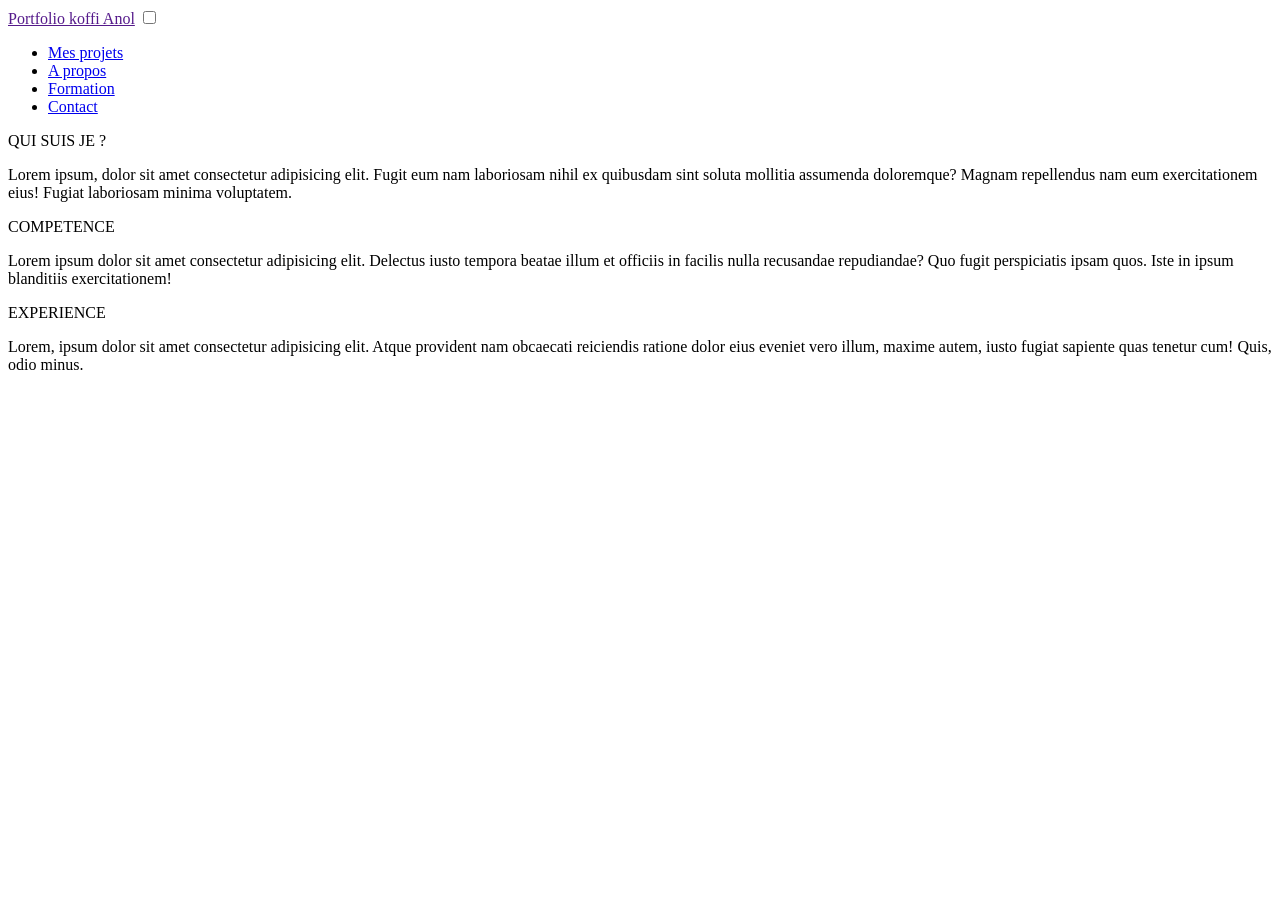
==== index.html @ 367b2be0 "Deplacement de mon fichier html" ====
<!DOCTYPE html>
<html lang="en">
<head>
    <meta charset="UTF-8">
    <meta http-equiv="X-UA-Compatible" content="IE=edge">
    <link rel="stylesheet" href="./css/stylesheet.css">
    <meta name="viewport" content="width=device-width, initial-scale=1.0">
    <title>Konan Anol - Dev Web Portfolio</title>
</head>
<body>
    
  <header class="igs-header">
    <a href="" class="logo">Portfolio koffi Anol</a> 
    <input class="igs-menu-btn" type="checkbox" />
    <label class="igs-menu-icon" for="menu-btn"><span class="igs-navicon"></span></label>
    <ul class="igs-menu">
      <li><a href="#
        ">Mes projets</a></li>
      <li><a href="#">A propos</a></li>
      <li><a href="#">Formation</a></li>
      <li><a href="#">Contact</a></li>
    </ul>
  </header>


  <main>
    <section class="igs-container">
      <div class="container_fluide">
        <div class="paragraphe_1">
          <header class="igs-info">QUI SUIS JE ?</header>
          <p>Lorem ipsum, dolor sit amet consectetur adipisicing elit. Fugit eum nam laboriosam nihil ex quibusdam sint soluta mollitia assumenda doloremque? Magnam repellendus nam eum exercitationem eius! Fugiat laboriosam minima voluptatem.</p>
        </div>

        <div class="-igs-paragraphe_2">
          <header class="Competence">COMPETENCE</header>
          <p>Lorem ipsum dolor sit amet consectetur adipisicing elit. Delectus iusto tempora beatae illum et officiis in facilis nulla recusandae repudiandae? Quo fugit perspiciatis ipsam quos. Iste in ipsum blanditiis exercitationem!</p>
        </div>

        <div class="igs-experience">
          <header class="igs-experience">EXPERIENCE</header>
          <p>Lorem, ipsum dolor sit amet consectetur adipisicing elit. Atque provident nam obcaecati reiciendis ratione dolor eius eveniet vero illum, maxime autem, iusto fugiat sapiente quas tenetur cum! Quis, odio minus.</p>
        </div>
      </div>
    </section>
  </main>

</body>
</html>
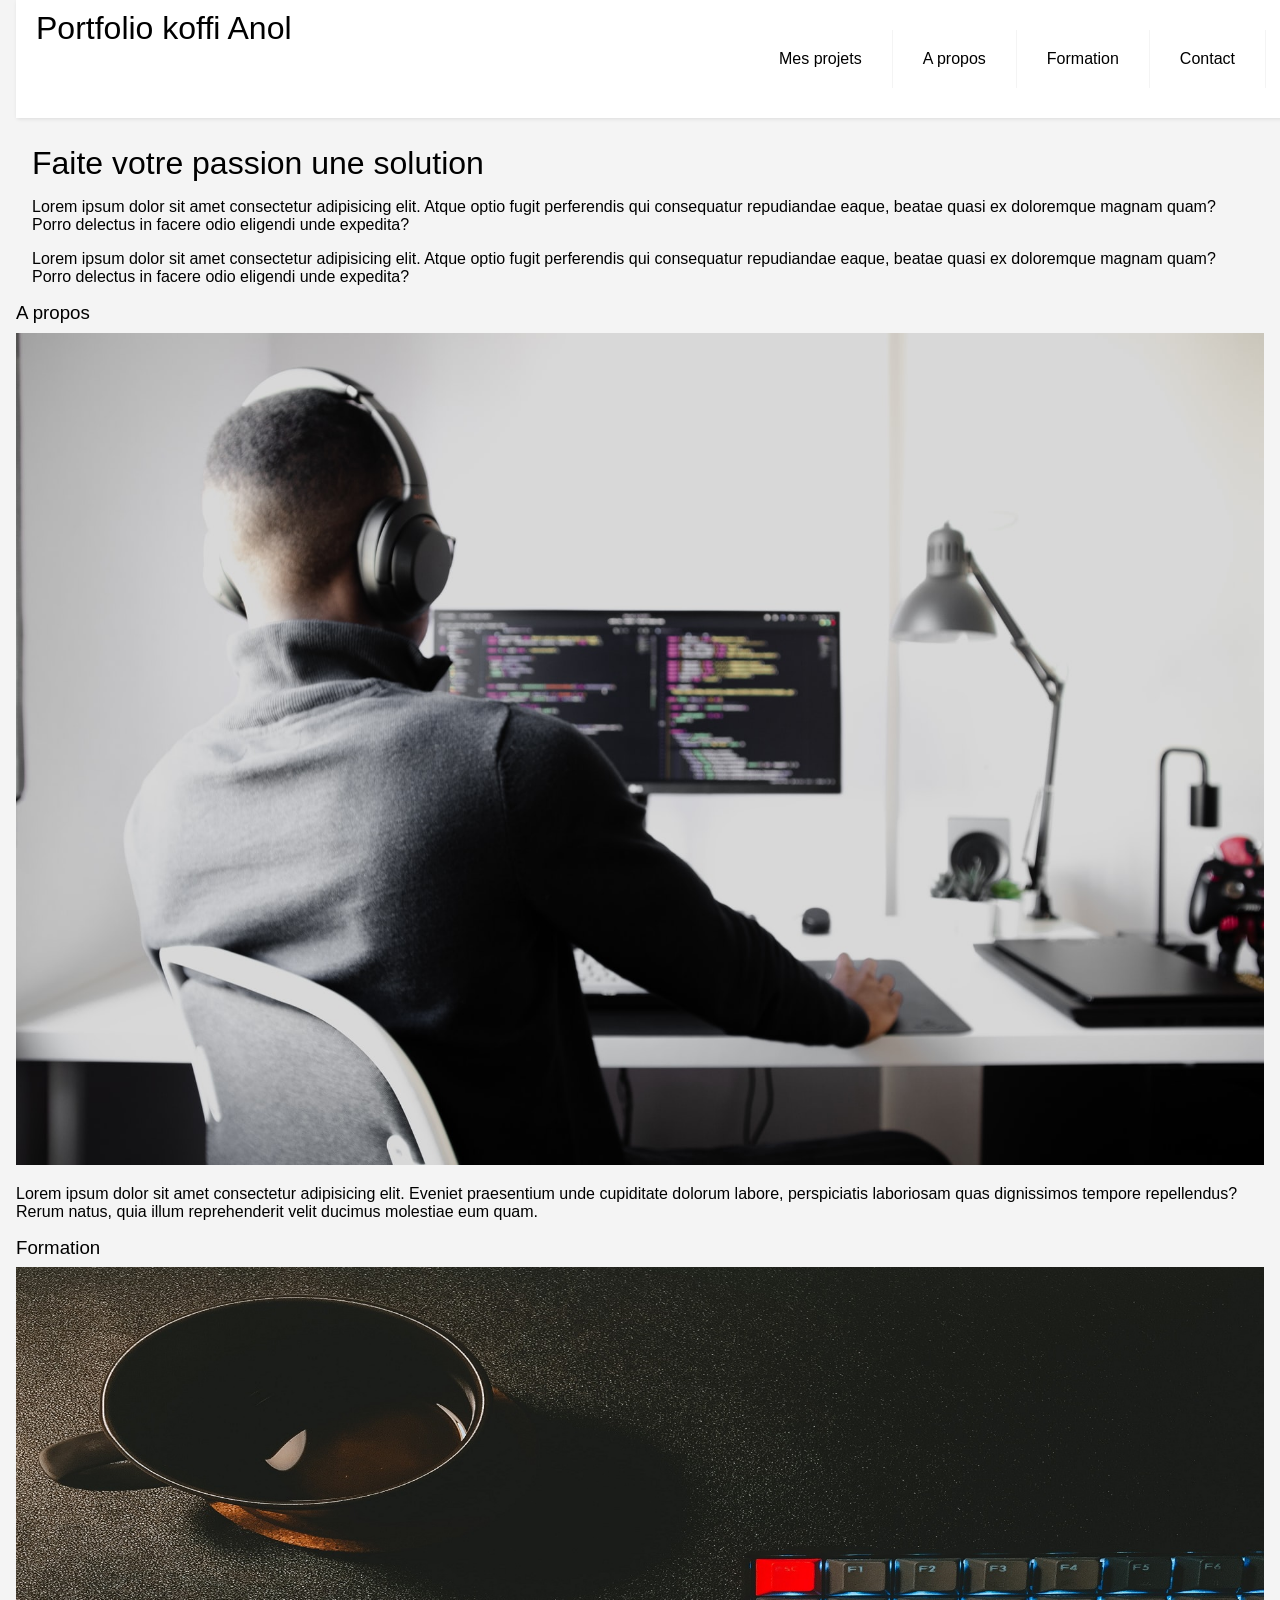
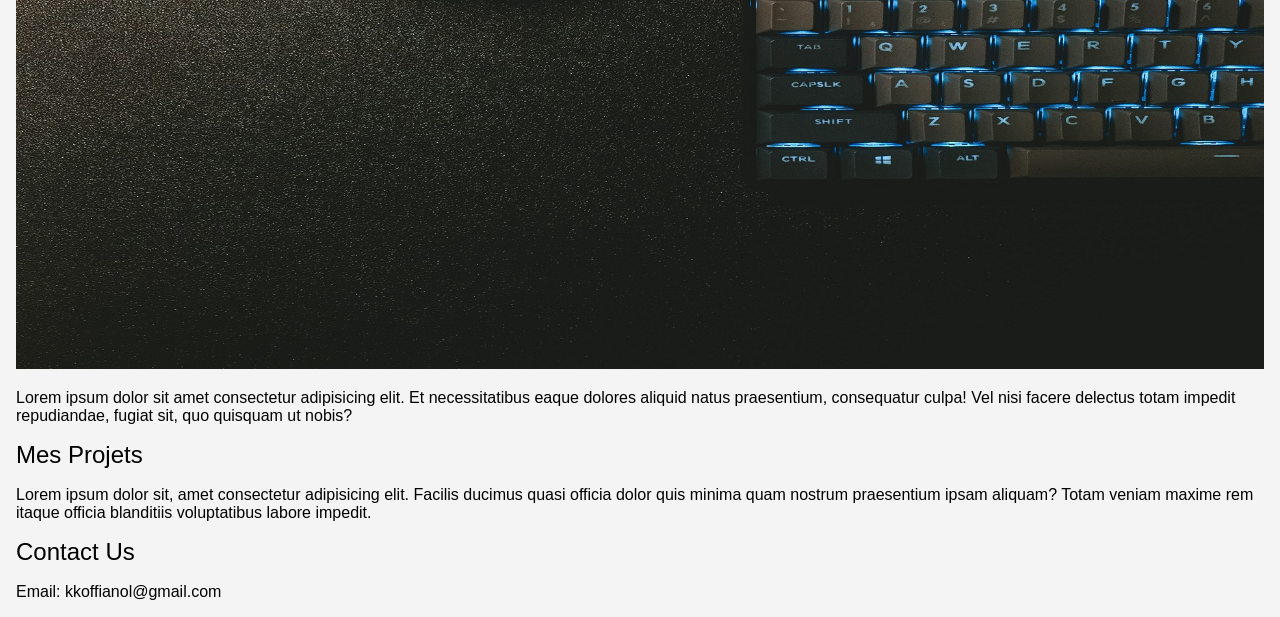
==== commit 6605ed82: "Seconde modification du projet" ====
--- a/index.html
+++ b/index.html
@@ -3,7 +3,7 @@
 <head>
     <meta charset="UTF-8">
     <meta http-equiv="X-UA-Compatible" content="IE=edge">
-    <link rel="stylesheet" href="./css/stylesheet.css">
+    <link rel="stylesheet" href="assets/css/stylesheet.css">
     <meta name="viewport" content="width=device-width, initial-scale=1.0">
     <title>Konan Anol - Dev Web Portfolio</title>
 </head>
@@ -21,28 +21,49 @@
       <li><a href="#">Contact</a></li>
     </ul>
   </header>
+<br><br><br><br><br><br><br><br>
+  <main class="igs-px_3">
+    <h1> <font style="vertical-align:inherits;">Faite votre passion une solution</font> </h1>
+    <p class="igs-lead"><font style="vertical-align: inherit;">Lorem ipsum dolor sit amet consectetur adipisicing elit. Atque optio fugit perferendis qui consequatur repudiandae eaque, beatae quasi ex doloremque magnam quam? Porro delectus in facere odio eligendi unde expedita?</font></p>
+    <p class="igs-lead"><font style="vertical-align: inherit;">Lorem ipsum dolor sit amet consectetur adipisicing elit. Atque optio fugit perferendis qui consequatur repudiandae eaque, beatae quasi ex doloremque magnam quam? Porro delectus in facere odio eligendi unde expedita?</font></p>
+  </main>
 
+<section class="igs-container">
+  <div class="contet-wrap">
 
-  <main>
-    <section class="igs-container">
-      <div class="container_fluide">
-        <div class="paragraphe_1">
-          <header class="igs-info">QUI SUIS JE ?</header>
-          <p>Lorem ipsum, dolor sit amet consectetur adipisicing elit. Fugit eum nam laboriosam nihil ex quibusdam sint soluta mollitia assumenda doloremque? Magnam repellendus nam eum exercitationem eius! Fugiat laboriosam minima voluptatem.</p>
-        </div>
+      <div class="igs-propos">
+          <h3>A propos</h3>
+          <img src="assets/images/Fond 1.jpg" >
+          <div class="igs-text">
+              <p>Lorem ipsum dolor sit amet consectetur adipisicing elit. Eveniet praesentium unde cupiditate dolorum labore, perspiciatis laboriosam quas dignissimos tempore repellendus? Rerum natus, quia illum reprehenderit velit ducimus molestiae eum quam.</p>
 
-        <div class="-igs-paragraphe_2">
-          <header class="Competence">COMPETENCE</header>
-          <p>Lorem ipsum dolor sit amet consectetur adipisicing elit. Delectus iusto tempora beatae illum et officiis in facilis nulla recusandae repudiandae? Quo fugit perspiciatis ipsam quos. Iste in ipsum blanditiis exercitationem!</p>
-        </div>
+          </div>
+      </div>
 
-        <div class="igs-experience">
-          <header class="igs-experience">EXPERIENCE</header>
-          <p>Lorem, ipsum dolor sit amet consectetur adipisicing elit. Atque provident nam obcaecati reiciendis ratione dolor eius eveniet vero illum, maxime autem, iusto fugiat sapiente quas tenetur cum! Quis, odio minus.</p>
-        </div>
+      <div class="igs-formation">
+          <h3>Formation </h3>
+          <img src="assets/images/Fond 2.jpg" >
+          <div class="igs-text">
+              <p>Lorem ipsum dolor sit amet consectetur adipisicing elit. Et necessitatibus eaque dolores aliquid natus praesentium, consequatur culpa! Vel nisi facere delectus totam impedit repudiandae, fugiat sit, quo quisquam ut nobis?</p>
+          </div>
       </div>
-    </section>
-  </main>
+  </div>
+
+</section>
+
+<section class="igs-projets">
+  <div class="igs-content-wrap">
+      <h2> Mes Projets</h2>
+      <p>Lorem ipsum dolor sit, amet consectetur adipisicing elit. Facilis ducimus quasi officia dolor quis minima quam nostrum praesentium ipsam aliquam? Totam veniam maxime rem itaque officia blanditiis voluptatibus labore impedit.</p>
+
+  </div>
+</section>
+<section class="igs-contact">
+  <div class="igs-content-wrap">
+      <h2>Contact Us</h2>
+      <p>Email: kkoffianol@gmail.com</p>
+  </div>
+</section>
 
 </body>
 </html>
--- a/assets/css/stylesheet.css
+++ b/assets/css/stylesheet.css
@@ -0,0 +1,168 @@
+*::after, ::before {
+  box-sizing: border-box;
+}
+
+body {
+  margin: 0;
+  font-family: Helvetica, sans-serif;
+  background-color: #f4f4f4;
+  padding-right: 1rem!important;
+  padding-left: 1rem!important;
+}
+
+.h1, .h2, .h3, .h4, .h5, .h6, h1, h2, h3, h4, h5, h6 {
+  margin-top: 0;
+  margin-bottom: .5rem;
+  font-weight: 500;
+  line-height: 1.2;
+}
+
+a {
+  color: #000;
+}
+
+img {
+  width: 100%;
+  height: auto;
+}
+
+.igs-px_3 {
+  padding-right: 1rem!important;
+  padding-left: 1rem!important;
+}
+
+main {
+  display: block;
+}
+
+/* header */
+
+.igs-header {
+  background-color: #fff;
+  box-shadow: 1px 1px 4px 0 rgba(0,0,0,.1);
+  position: fixed;
+  width: 100%;
+  z-index: 3;
+}
+
+.igs-header ul {
+  margin: 0;
+  padding: 30px;
+  list-style: none;
+  overflow: hidden;
+  background-color: #fff;
+}
+
+.igs-header li a {
+  display: block;
+  padding: 20px 20px;
+  border-right: 1px solid #f4f4f4;
+  text-decoration: none;
+}
+
+.igs-header li a:hover,
+.igs-header .menu-btn:hover {
+  background-color: #f4f4f4;
+}
+
+.igs-header .logo {
+  display: block;
+  float: left;
+  font-size: 2em;
+  padding: 10px 20px;
+  text-decoration: none;
+}
+
+/* menu */
+
+.igs-header .igs-menu {
+  clear: both;
+  max-height: 0;
+  transition: max-height .2s ease-out;
+}
+
+/* menu icon */
+
+.igs-header .igs-menu-icon {
+  cursor: pointer;
+  display: inline-block;
+  float: right;
+  padding: 28px 20px;
+  position: relative;
+  user-select: none;
+}
+
+.igs-header .igs-menu-icon .igs-navicon {
+  background: #333;
+  display: block;
+  height: 2px;
+  position: relative;
+  transition: background .2s ease-out;
+  width: 18px;
+}
+
+.igs-header .igs-menu-icon .igs-navicon:before,
+.igs-header .igs-menu-icon .igs-navicon:after {
+  background: #333;
+  content: '';
+  display: block;
+  height: 100%;
+  position: absolute;
+  transition: all .2s ease-out;
+  width: 100%;
+}
+
+.igs-header .igs-menu-icon .igs-navicon:before {
+  top: 5px;
+}
+
+.igs-header .igs-menu-icon .igs-navicon:after {
+  top: -5px;
+}
+
+/* menu btn */
+
+.igs-header .igs-menu-btn {
+  display: none;
+}
+
+.igs-header .igs-menu-btn:checked ~ .igs-menu {
+  max-height: 240px;
+}
+
+.igs-header .igs-menu-btn:checked ~ .igs-menu-icon .igs-navicon {
+  background: transparent;
+}
+
+.igs-header .igs-menu-btn:checked ~ .igs-menu-icon .igs-navicon:before {
+  transform: rotate(-45deg);
+}
+
+.igs-header .igs-menu-btn:checked ~ .igs-menu-icon .igs-navicon:after {
+  transform: rotate(45deg);
+}
+
+.igs-header .igs-menu-btn:checked ~ .igs-menu-icon:not(.steps) .igs-navicon:before,
+.igs-header .igs-menu-btn:checked ~ .igs-menu-icon:not(.steps) .igs-navicon:after {
+  top: 0;
+}
+
+/* 48em = 768px */
+
+@media (min-width: 48em) {
+  .igs-header li {
+    float: left;
+  }
+  .igs-header li a {
+    padding: 20px 30px;
+  }
+  .igs-header .igs-menu {
+    clear: none;
+    float: right;
+    max-height: none;
+  }
+  .igs-header .igs-menu-icon {
+    display: none;
+  }
+}
+
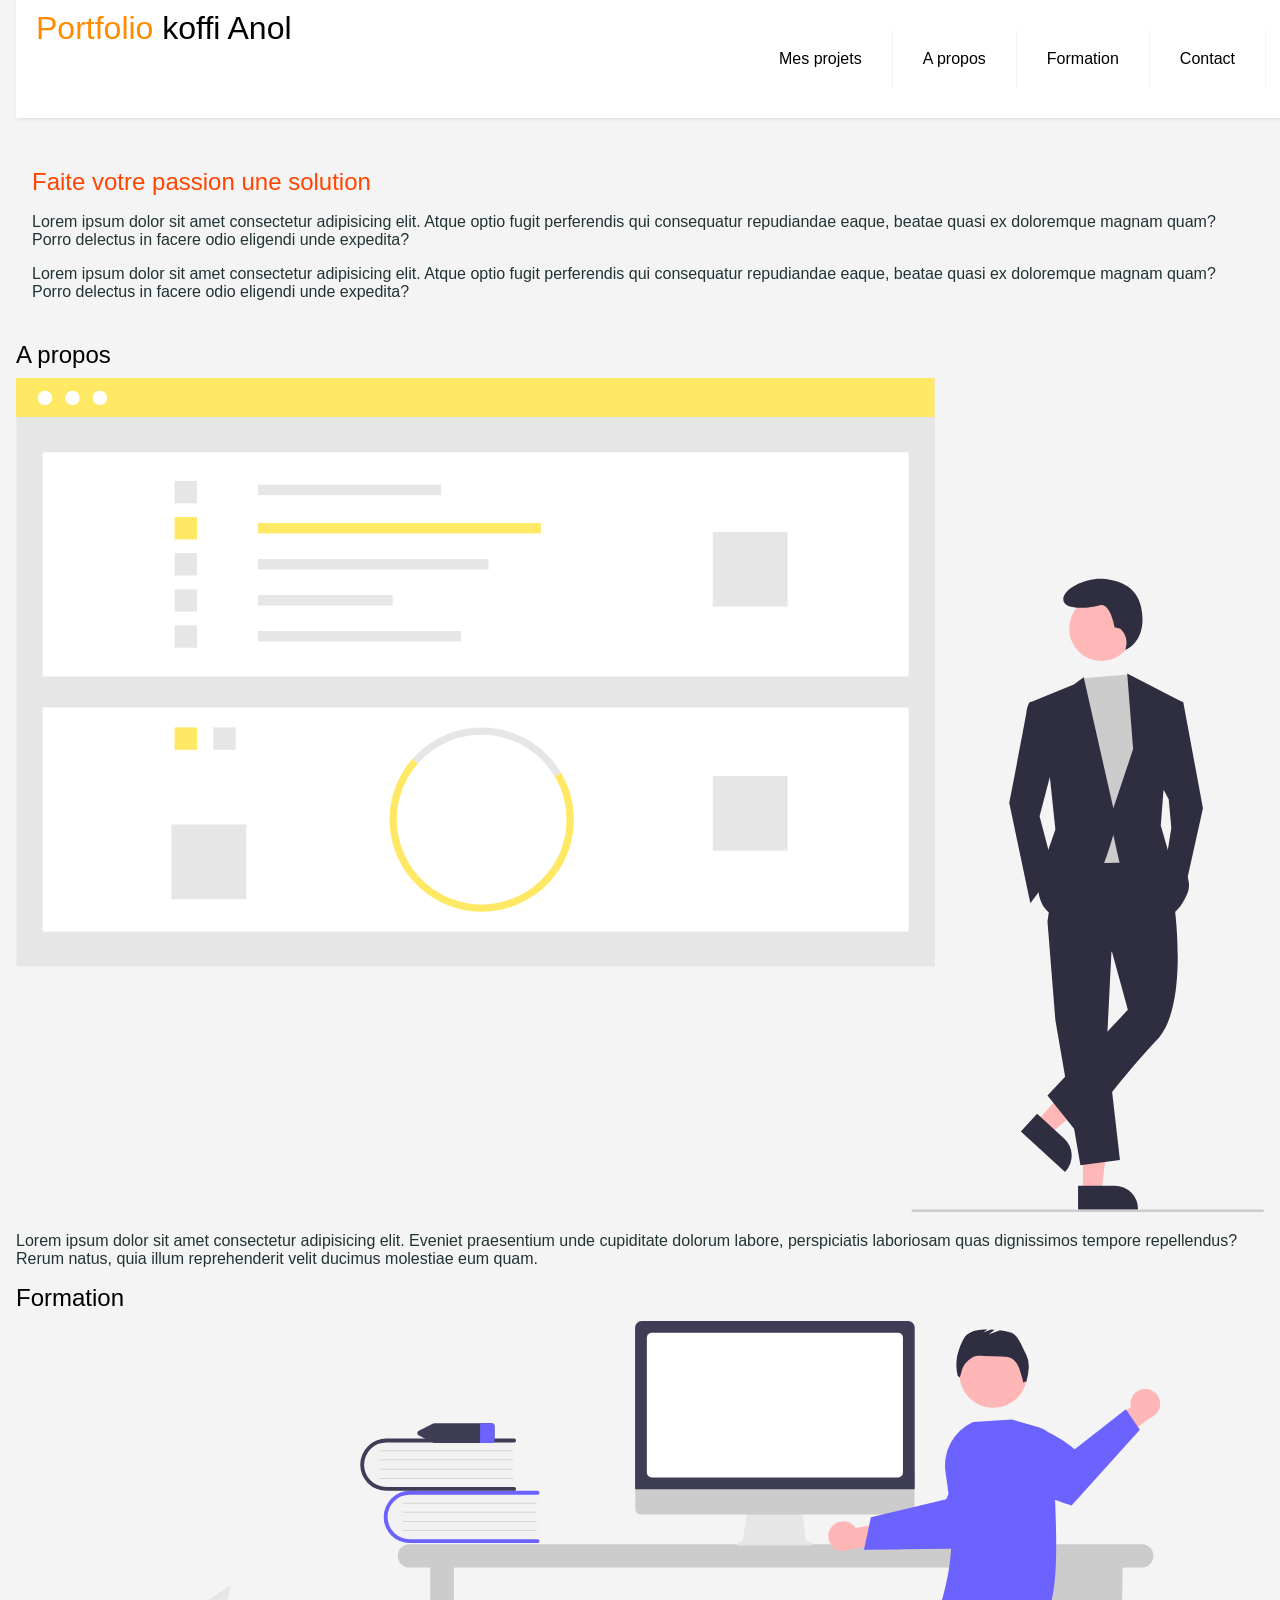
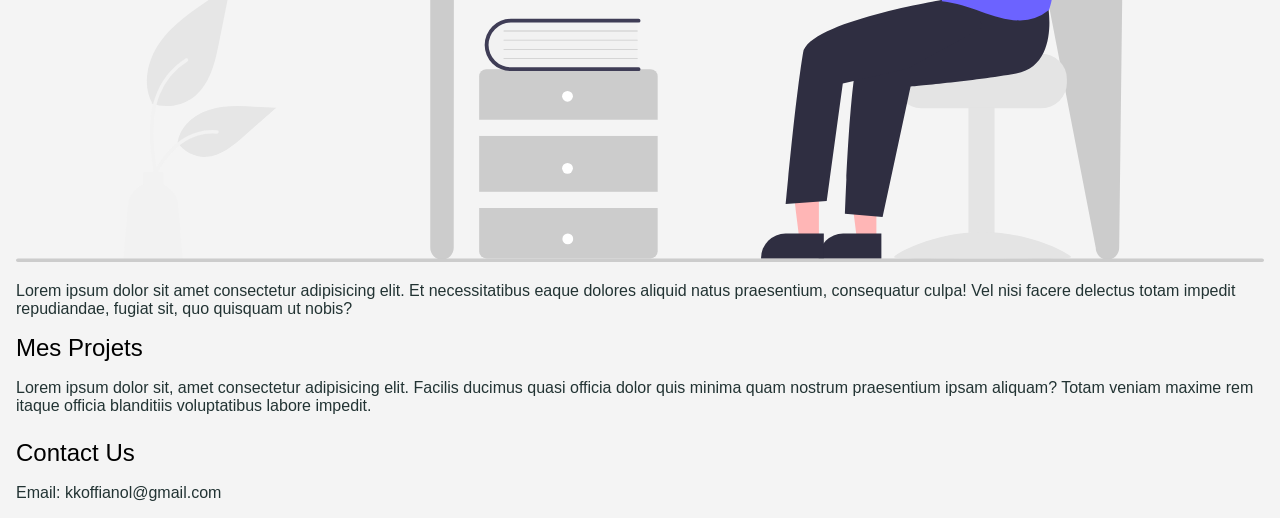
==== commit d0186b2c: "Modification 17h 12/08/2021" ====
--- a/index.html
+++ b/index.html
@@ -10,7 +10,7 @@
 <body>
     
   <header class="igs-header">
-    <a href="" class="logo">Portfolio koffi Anol</a> 
+    <a href="" class="logo"><span style="color: darkorange;">Portfolio</span> koffi Anol</a> 
     <input class="igs-menu-btn" type="checkbox" />
     <label class="igs-menu-icon" for="menu-btn"><span class="igs-navicon"></span></label>
     <ul class="igs-menu">
@@ -29,11 +29,11 @@
   </main>
 
 <section class="igs-container">
-  <div class="contet-wrap">
+  <div class="igs-content-wrap">
 
       <div class="igs-propos">
-          <h3>A propos</h3>
-          <img src="assets/images/Fond 1.jpg" >
+          <h2>A propos</h2>
+          <img src="assets/images/undraw_Success_factors_re_ce93.svg" >
           <div class="igs-text">
               <p>Lorem ipsum dolor sit amet consectetur adipisicing elit. Eveniet praesentium unde cupiditate dolorum labore, perspiciatis laboriosam quas dignissimos tempore repellendus? Rerum natus, quia illum reprehenderit velit ducimus molestiae eum quam.</p>
 
@@ -41,8 +41,8 @@
       </div>
 
       <div class="igs-formation">
-          <h3>Formation </h3>
-          <img src="assets/images/Fond 2.jpg" >
+          <h2>Formation </h2>
+          <img src="assets/images/undraw_Hello_re_3evm.svg" >
           <div class="igs-text">
               <p>Lorem ipsum dolor sit amet consectetur adipisicing elit. Et necessitatibus eaque dolores aliquid natus praesentium, consequatur culpa! Vel nisi facere delectus totam impedit repudiandae, fugiat sit, quo quisquam ut nobis?</p>
           </div>
@@ -58,6 +58,7 @@
 
   </div>
 </section>
+<hr class="igs-barre">
 <section class="igs-contact">
   <div class="igs-content-wrap">
       <h2>Contact Us</h2>
--- a/assets/css/stylesheet.css
+++ b/assets/css/stylesheet.css
@@ -16,19 +16,46 @@
   font-weight: 500;
   line-height: 1.2;
 }
+p {
+  font-family:Impact, Haettenschweiler, 'Arial Narrow Bold', sans-serif
+  font-size: 15px;
+  color: #233;
+}
+
+h1 {
+  font-family: -apple-system, BlinkMacSystemFont, 'Segoe UI', Roboto, Oxygen, Ubuntu, Cantarell, 'Open Sans', 'Helvetica Neue', sans-serif;
+  color: orangered;
+  font-size: x-large;
+}
 
 a {
   color: #000;
+  display: flex;
+  
 }
 
 img {
   width: 100%;
   height: auto;
 }
-
+.igs-content-wrap .igs-propos .igs-formation{
+  display: flex;
+  flex-wrap: wrap;
+  margin-top: auto;
+  margin-right: auto;
+  margin-left: auto;
+}
 .igs-px_3 {
   padding-right: 1rem!important;
   padding-left: 1rem!important;
+  padding-top: 1.5rem!important;
+  padding-bottom: 1.5rem!important;
+}
+.igs-barre {
+
+  size: 5px;
+  color: darkorange;
+  border: darkorange;
 }
 
 main {
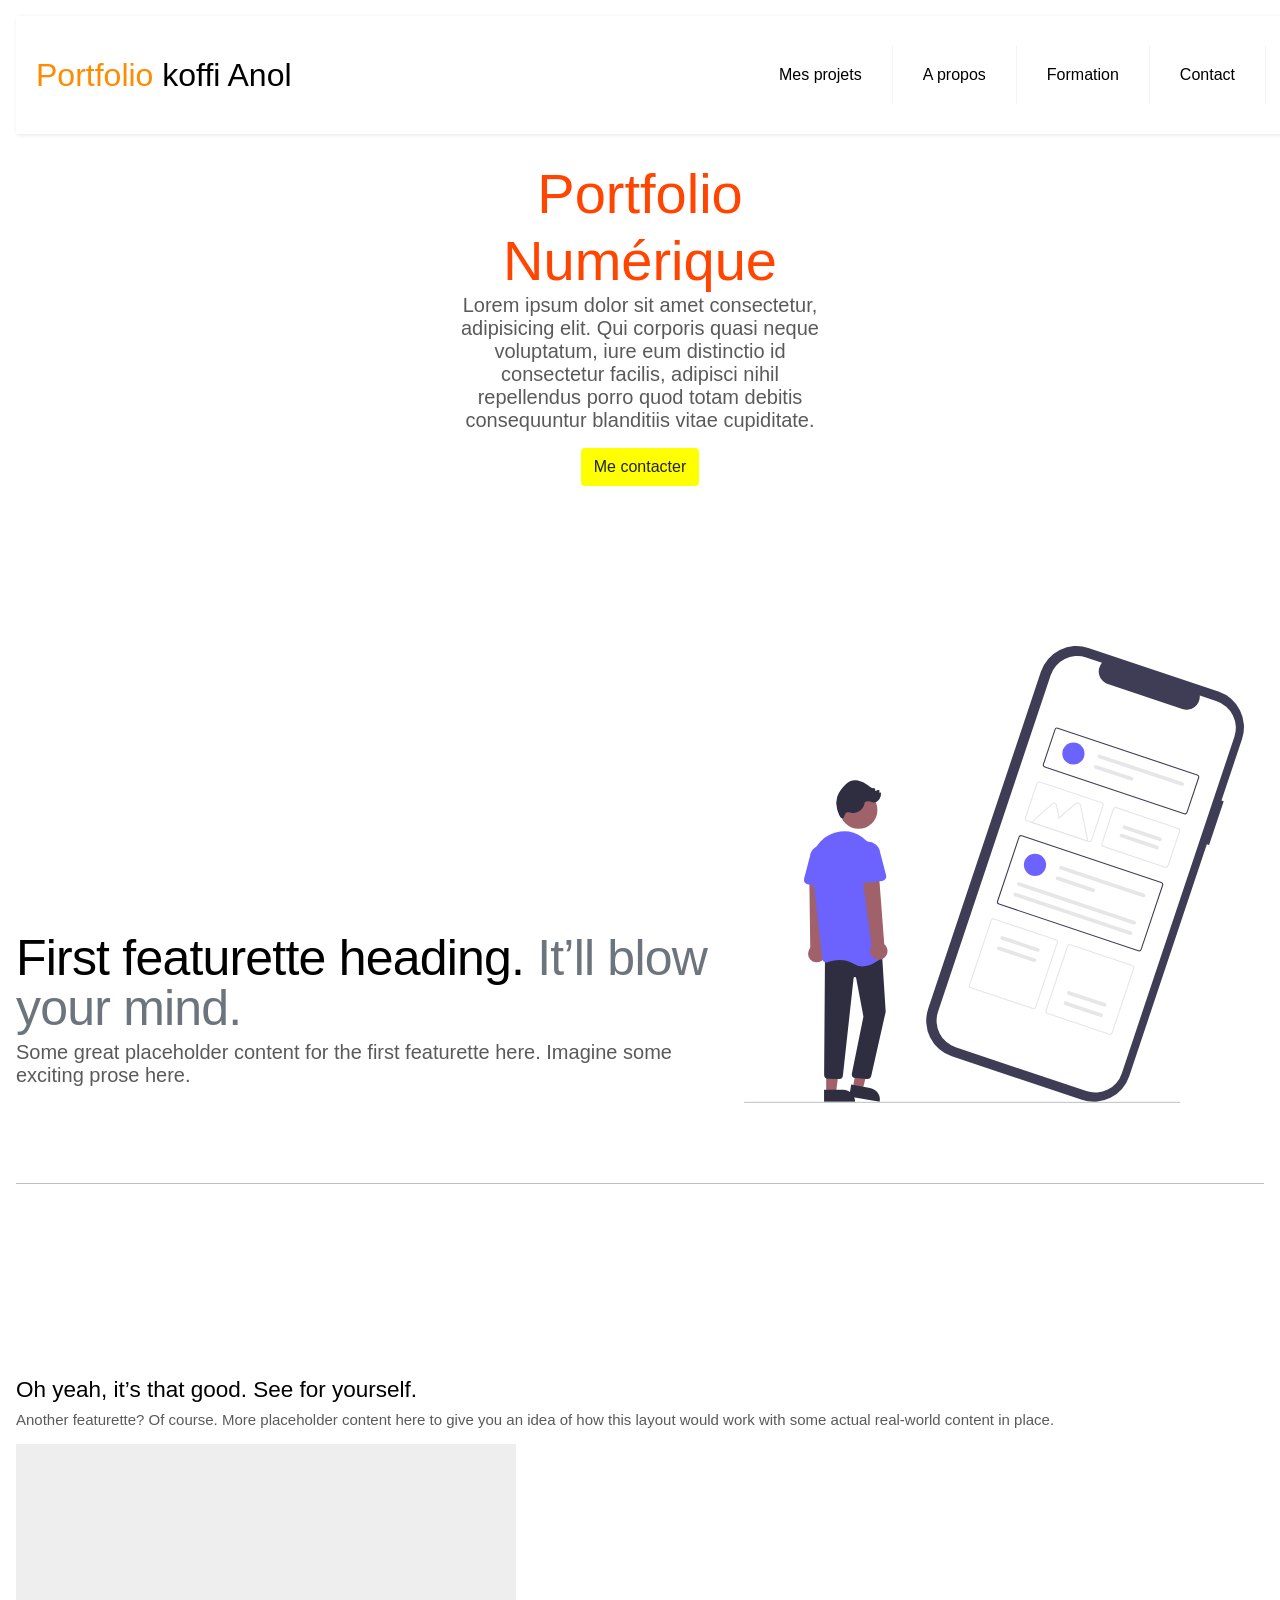
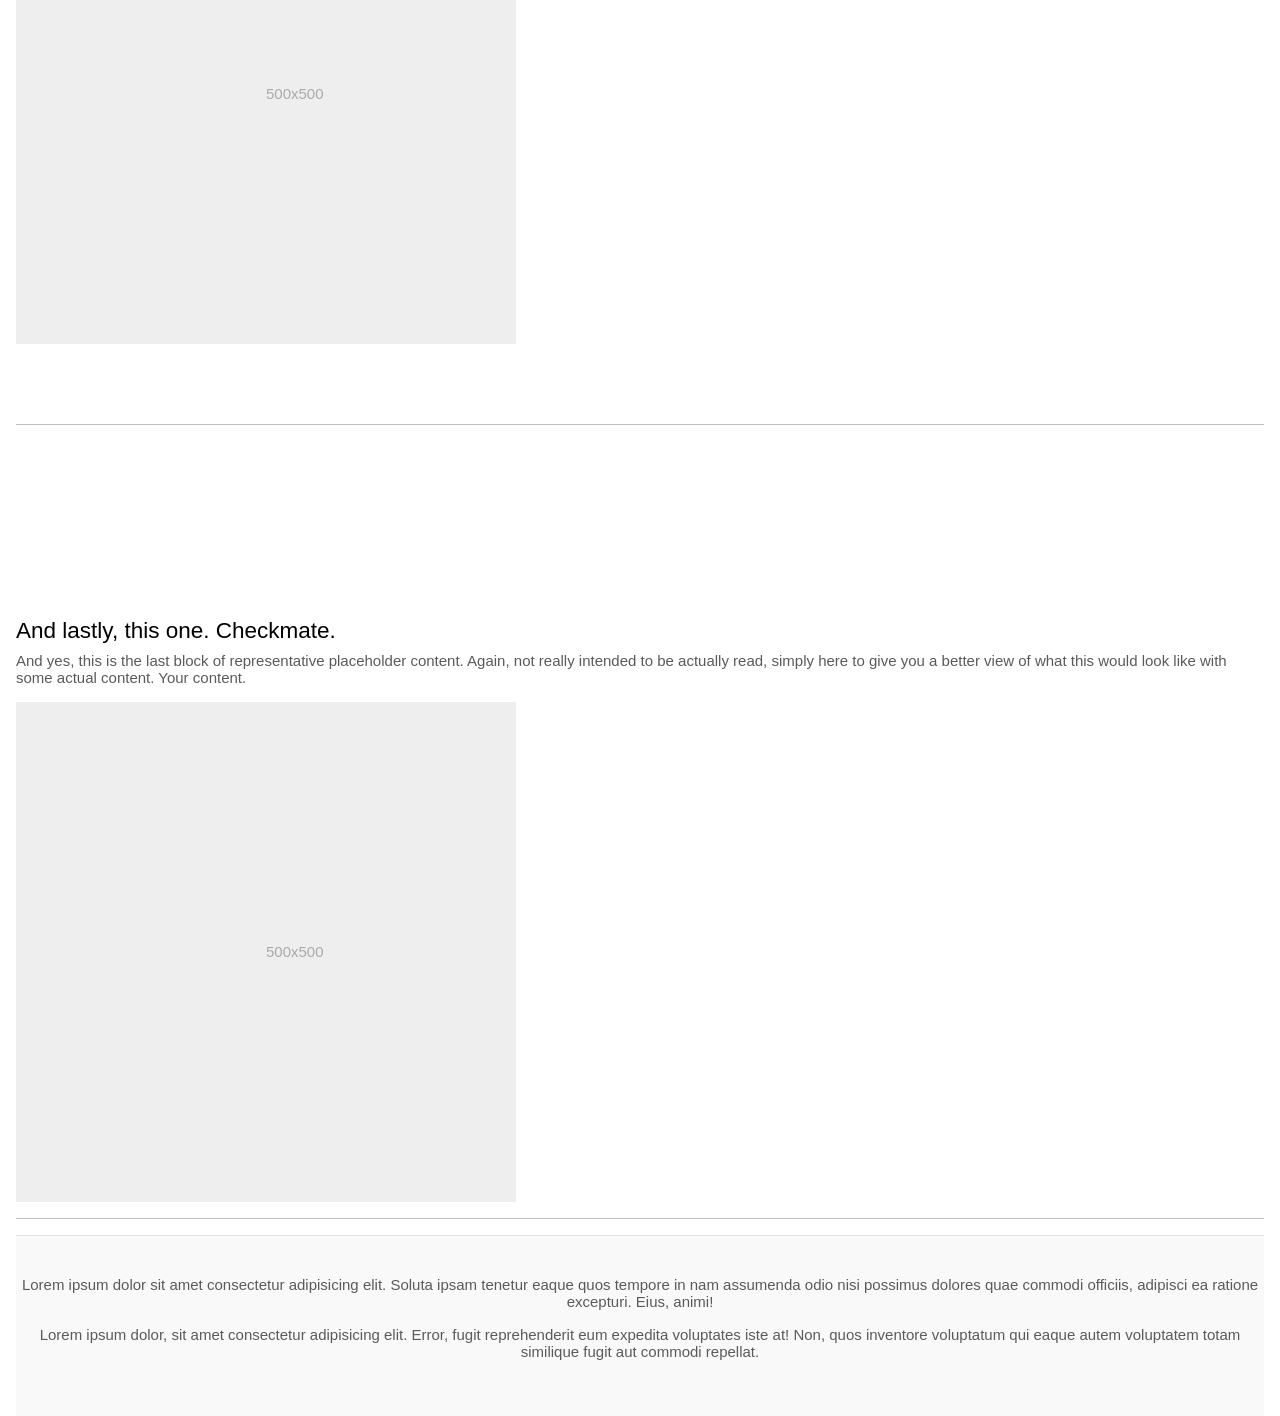
==== commit 0a049188: "Github page" ====
--- a/index.html
+++ b/index.html
@@ -10,7 +10,7 @@
 <body>
     
   <header class="igs-header">
-    <a href="" class="logo"><span style="color: darkorange;">Portfolio</span> koffi Anol</a> 
+    <a class="igs-nom" href="" ><span style="color: darkorange;">Portfolio</span> koffi Anol</a> 
     <input class="igs-menu-btn" type="checkbox" />
     <label class="igs-menu-icon" for="menu-btn"><span class="igs-navicon"></span></label>
     <ul class="igs-menu">
@@ -21,50 +21,64 @@
       <li><a href="#">Contact</a></li>
     </ul>
   </header>
-<br><br><br><br><br><br><br><br>
+
   <main class="igs-px_3">
-    <h1> <font style="vertical-align:inherits;">Faite votre passion une solution</font> </h1>
-    <p class="igs-lead"><font style="vertical-align: inherit;">Lorem ipsum dolor sit amet consectetur adipisicing elit. Atque optio fugit perferendis qui consequatur repudiandae eaque, beatae quasi ex doloremque magnam quam? Porro delectus in facere odio eligendi unde expedita?</font></p>
-    <p class="igs-lead"><font style="vertical-align: inherit;">Lorem ipsum dolor sit amet consectetur adipisicing elit. Atque optio fugit perferendis qui consequatur repudiandae eaque, beatae quasi ex doloremque magnam quam? Porro delectus in facere odio eligendi unde expedita?</font></p>
-  </main>
-
-<section class="igs-container">
-  <div class="igs-content-wrap">
-
-      <div class="igs-propos">
-          <h2>A propos</h2>
-          <img src="assets/images/undraw_Success_factors_re_ce93.svg" >
-          <div class="igs-text">
-              <p>Lorem ipsum dolor sit amet consectetur adipisicing elit. Eveniet praesentium unde cupiditate dolorum labore, perspiciatis laboriosam quas dignissimos tempore repellendus? Rerum natus, quia illum reprehenderit velit ducimus molestiae eum quam.</p>
-
-          </div>
+    <div class="igs-position-relative igs-overflow-hidden igs-p-3 igs-p-md-5 igs-m-md-3 igs-text-center igs-bg-ligth">
+      <div class="igs-col-md-5 igs-p-lg-5 igs-mx-auto igs-my-5">
+        <h1 class="igs-display-4 igs-fw-normal">Portfolio Numérique</h1>
+        <p class="igs-lead igs-fw-normal">Lorem ipsum dolor sit amet consectetur, adipisicing elit. Qui corporis quasi neque voluptatum, iure eum distinctio id consectetur facilis, adipisci nihil repellendus porro quod totam debitis consequuntur blanditiis vitae cupiditate.</p>
+        <a href="#" class="igs-btn igs-btn-outline-secondary">Me contacter</a>
       </div>
 
-      <div class="igs-formation">
-          <h2>Formation </h2>
-          <img src="assets/images/undraw_Hello_re_3evm.svg" >
-          <div class="igs-text">
-              <p>Lorem ipsum dolor sit amet consectetur adipisicing elit. Et necessitatibus eaque dolores aliquid natus praesentium, consequatur culpa! Vel nisi facere delectus totam impedit repudiandae, fugiat sit, quo quisquam ut nobis?</p>
-          </div>
+    </div>
+
+    <div class="igs-row igs-featurette">
+      <div class="igs-col-md-7">
+        <h2 class="igs-featurette-heading">First featurette heading. <span class="igs-text-muted">It’ll blow your mind.</span></h2>
+        <p class="igs-lead">Some great placeholder content for the first featurette here. Imagine some exciting prose here.</p>
       </div>
-  </div>
+      <div class="igs-col-md-5">
+        <img src="./assets/images/undraw_mobile_ux_re_59hr.svg" class="igs-bd-placeholder-img igs-bd-placeholder-img-lg igs-featurette-image igs-img-fluid igs-mx-auto" width="500px" height="500px"  alt="" preserveAspectRatio="xMidYMid slice" focusable="false"><rect width="100%" height="100%" fill="#eee"/>
 
+      </div>
+    </div>
+
+    <hr class="igs-featurette-divider">
+
+    <div class="igs-row igs-featurette">
+      <div class="col-md-7 order-md-2">
+        <h2 class="featurette-heading">Oh yeah, it’s that good. <span class="text-muted">See for yourself.</span></h2>
+        <p class="lead">Another featurette? Of course. More placeholder content here to give you an idea of how this layout would work with some actual real-world content in place.</p>
+      </div>
+      <div class="col-md-5 order-md-1">
+        <svg class="bd-placeholder-img bd-placeholder-img-lg featurette-image img-fluid mx-auto" width="500" height="500" xmlns="http://www.w3.org/2000/svg" role="img" aria-label="Placeholder: 500x500" preserveAspectRatio="xMidYMid slice" focusable="false"><title>Placeholder</title><rect width="100%" height="100%" fill="#eee"/><text x="50%" y="50%" fill="#aaa" dy=".3em">500x500</text></svg>
+
+      </div>
+    </div>
+
+    <hr class="igs-featurette-divider">
+
+    <div class="igs-row igs-featurette">
+      <div class="col-md-7">
+        <h2 class="featurette-heading">And lastly, this one. <span class="text-muted">Checkmate.</span></h2>
+        <p class="lead">And yes, this is the last block of representative placeholder content. Again, not really intended to be actually read, simply here to give you a better view of what this would look like with some actual content. Your content.</p>
+      </div>
+      <div class="col-md-5">
+        <svg class="bd-placeholder-img bd-placeholder-img-lg featurette-image img-fluid mx-auto" width="500" height="500" xmlns="http://www.w3.org/2000/svg" role="img" aria-label="Placeholder: 500x500" preserveAspectRatio="xMidYMid slice" focusable="false"><title>Placeholder</title><rect width="100%" height="100%" fill="#eee"/><text x="50%" y="50%" fill="#aaa" dy=".3em">500x500</text></svg>
+
+      </div>
+    </div>
+
+    <hr class="featurette-divider">
+
+<section class="igs-projets">
+  
 </section>
 
-<section class="igs-projets">
-  <div class="igs-content-wrap">
-      <h2> Mes Projets</h2>
-      <p>Lorem ipsum dolor sit, amet consectetur adipisicing elit. Facilis ducimus quasi officia dolor quis minima quam nostrum praesentium ipsam aliquam? Totam veniam maxime rem itaque officia blanditiis voluptatibus labore impedit.</p>
-
-  </div>
-</section>
-<hr class="igs-barre">
-<section class="igs-contact">
-  <div class="igs-content-wrap">
-      <h2>Contact Us</h2>
-      <p>Email: kkoffianol@gmail.com</p>
-  </div>
-</section>
+<footer class="igs-footer">
+  <p>Lorem ipsum dolor sit amet consectetur adipisicing elit. Soluta ipsam tenetur eaque quos tempore in nam assumenda odio nisi possimus dolores quae commodi officiis, adipisci ea ratione excepturi. Eius, animi!</p>
+  <p>Lorem ipsum dolor, sit amet consectetur adipisicing elit. Error, fugit reprehenderit eum expedita voluptates iste at! Non, quos inventore voluptatum qui eaque autem voluptatem totam similique fugit aut commodi repellat.</p>
+</footer>
 
 </body>
 </html>
--- a/assets/css/stylesheet.css
+++ b/assets/css/stylesheet.css
@@ -3,29 +3,46 @@
 }
 
 body {
-  margin: 0;
+  margin: 0px;
   font-family: Helvetica, sans-serif;
-  background-color: #f4f4f4;
+  background-color: transparent;
   padding-right: 1rem!important;
   padding-left: 1rem!important;
+  text-size-adjust: 100%;
+  
 }
 
 .h1, .h2, .h3, .h4, .h5, .h6, h1, h2, h3, h4, h5, h6 {
   margin-top: 0;
-  margin-bottom: .5rem;
+  margin-bottom: 0.5rem;
   font-weight: 500;
   line-height: 1.2;
 }
 p {
-  font-family:Impact, Haettenschweiler, 'Arial Narrow Bold', sans-serif
-  font-size: 15px;
-  color: #233;
+  font-family:'Franklin Gothic Medium', 'Arial Narrow', Arial, sans-serif;
+  color: rgb(90, 90, 90);
+  display: block;
+  margin-block-start: 1em;
+  margin-block-end: 1em;
+  margin-inline-start: 0px;
+  margin-inline-end: 0px;
+}
+p{
+  margin-top: 0px;
+  margin-bottom: 1rem;
+}
+.igs-menu{
+  display: flex;
+  flex-wrap: wrap;
+  
 }
 
 h1 {
   font-family: -apple-system, BlinkMacSystemFont, 'Segoe UI', Roboto, Oxygen, Ubuntu, Cantarell, 'Open Sans', 'Helvetica Neue', sans-serif;
   color: orangered;
-  font-size: x-large;
+  font-size: 2em;
+  display: inline-block;
+
 }
 
 a {
@@ -33,34 +50,98 @@
   display: flex;
   
 }
-
+header{
+  display: flex;
+  flex-wrap: wrap;
+  align-content: center;
+}
 img {
   width: 100%;
   height: auto;
 }
-.igs-content-wrap .igs-propos .igs-formation{
+
+img, svg {
+  vertical-align: middle;
+}
+
+img, svg:not(:root) {
+  overflow: hidden;
+}
+
+img, svg[AttributesStyle] {
+  width: 500px;
+  height: 500px;
+}
+
+.igs-px_3 {
+display: block;
+font-size: 15px;
+}
+
+.igs-row {
+  
   display: flex;
   flex-wrap: wrap;
   margin-top: auto;
   margin-right: auto;
   margin-left: auto;
 }
-.igs-px_3 {
-  padding-right: 1rem!important;
-  padding-left: 1rem!important;
-  padding-top: 1.5rem!important;
-  padding-bottom: 1.5rem!important;
-}
-.igs-barre {
-
-  size: 5px;
-  color: darkorange;
-  border: darkorange;
+.igs-row > * {
+  flex-shrink: 0;
+  width: 100%;
+  max-width: 100%;
+  padding-right: auto;
+  padding-left: auto;
+  margin-top: auto;
+}
+
+hr {
+  display: block;
+  unicode-bidi: isolate;
+  margin-block-start: 0.5em;
+  margin-block-end: 0.5em;
+  margin-inline-start: auto;
+  margin-inline-end: auto;
+  overflow: hidden;
+  border-style: inset;
+  border-width: 1px;
+}
+
+hr {
+  margin: 1rem 0;
+  color: inherit;
+  background-color: currentColor;
+  border: 0;
+  opacity: .25;
+}
+
+hr:not([size]){
+  height: 1px;
+}
+.igs-featurette-divider {
+
+  margin: 5rem 0;
 }
 
 main {
   display: block;
 }
+
+div {
+  display: block;
+}
+
+.igs-fw-normal {
+  font-weight: 400 !important;
+}
+.igs-footer {
+  text-align: center;
+  background-color: rgb(249, 249, 249);
+  padding: 2.5rem 0px;
+  border-top: 0.05rem solid rgb(229, 229, 229);
+}
+
+
 
 /* header */
 
@@ -70,6 +151,10 @@
   position: fixed;
   width: 100%;
   z-index: 3;
+  display: flex;
+  flex-wrap: inherit;
+  align-items: center;
+  justify-content: space-between;
 }
 
 .igs-header ul {
@@ -92,14 +177,80 @@
   background-color: #f4f4f4;
 }
 
-.igs-header .logo {
+.igs-header .igs-nom {
   display: block;
   float: left;
   font-size: 2em;
-  padding: 10px 20px;
+  padding: 28px 20px;
   text-decoration: none;
-}
-
+  align-self: center;
+}
+.igs-nom {
+  display: flex;
+  flex-wrap: wrap;
+  align-content: center;
+}
+
+
+.igs-display-4 {
+  font-size: calc(1.475rem + 2.7vw);
+  font-weight: 300;
+  line-height: 1.2;
+}
+
+.igs-lead {
+  font-size: 1.25rem;
+  font-weight: 300;
+}
+
+.igs-btn-outline-secondary {
+  color: rgb(108, 117, 125);
+  border-color: rgb(108, 117, 125);
+}
+
+.igs-btn {
+  display: inline-block;
+  font-weight: 400;
+  line-height: 1.5;
+  color: rgb(33, 37, 41);
+  background-color: yellow;
+  text-align:left;
+  vertical-align: middle;
+  cursor: pointer;
+  user-select: none;
+  font-size: 1rem;
+  text-decoration: none;
+  border-width: 1px;
+  border-style: solid;
+  border-color: transparent;
+  border-image: initial;
+  padding: 0.375rem 0.75rem;
+  border-radius: 0.25rem;
+  transition: color 0.15s ease-in-out 0s, background-color 0.15s ease-in-out 0s, border-color 0.15s ease-in-out 0s, box-shadow 0.15s ease-in-out 0s;
+}
+
+.igs-text-muted {
+  --bs-text-opacity: 1;
+  color: #6c757d!important;
+}
+
+.igs-featurette-heading {
+  font-weight: 300;
+  line-height: 1;
+  letter-spacing: -.05rem;
+}
+
+a{
+  text-decoration: underline;
+}
+a:-webkit-any-link{
+  color: webkit link;
+  cursor: pointer;
+}
+
+*, ::after, ::before {
+  box-sizing: border-box;
+}
 /* menu */
 
 .igs-header .igs-menu {
@@ -112,7 +263,7 @@
 
 .igs-header .igs-menu-icon {
   cursor: pointer;
-  display: inline-block;
+  display: flex;
   float: right;
   padding: 28px 20px;
   position: relative;
@@ -138,7 +289,21 @@
   transition: all .2s ease-out;
   width: 100%;
 }
-
+.igs-bg-light{
+    background-color: rgb(229, 229, 229);
+}
+.igs-text-center{
+  text-align: center !important;
+}
+.igs-p-3{
+  padding: 1rem !important;
+}
+.igs-postion-relative{
+  position: relative !important;
+}
+.igs-overflow-hidden{
+  overflow: hidden !important;
+}
 .igs-header .igs-menu-icon .igs-navicon:before {
   top: 5px;
 }
@@ -174,9 +339,71 @@
   top: 0;
 }
 
-/* 48em = 768px */
-
-@media (min-width: 48em) {
+.igs-mx-auto {
+  margin-right: auto !important;
+  margin-left: auto !important;
+}
+
+.igs-my-5 {
+  margin-top: 3rem !important;
+  margin-bottom: 3rem !important;
+}
+
+.igs-bd-placeholder-img{
+  font-size: 1.125rem;
+  text-anchor: middle;
+  -webkit-user-select: none;
+  -moz-user-select: none;
+  user-select: none;
+}
+
+.igs-mx-auto{
+  margin-right: auto!important;
+  margin-left: auto!important;
+}
+.igs-img-fluid{
+  max-width: 100%;
+  height: auto;
+}
+
+@media (min-width: 1200px){
+  
+  .igs-display-4 {
+    font-size: 3.5rem;
+    display: inline;
+  }
+  .h1, h1 {
+    font-size: 2.5rem;
+    font-display:initial;
+}
+
+}
+
+@media (min-width: 40em){
+
+  .igs-featurette-heading {
+    font-size: 50px;
+}
+
+}
+
+@media (min-width: 62em){
+  .featurette-heading {
+      margin-top: 7rem;
+
+}
+
+}
+
+
+@media (min-width: 768px) {
+  
+  .igs-p-md-5 {
+    padding: 3rem !important;
+  }
+  .igs-m-md-3 {
+  margin: 1rem !important;
+  }
   .igs-header li {
     float: left;
   }
@@ -191,5 +418,46 @@
   .igs-header .igs-menu-icon {
     display: none;
   }
-}
-
+  .igs-col-md-5 {
+    width: 41.6667%;
+    flex: 0 0 auto;
+  }
+  .igs-container, .igs-container-md, .igs-container-sm {
+    max-width: 720px;
+  }
+  .igs-text  {
+    width: 58.3333%;
+    flex: 0 0 auto;
+  }
+  .igs-col-md-7 {
+    flex: 0 0 auto;
+    width: 58.33333333%;
+  }
+
+  .igs-col-md-5 {
+    flex: 0 0 auto;
+    width: 41.66666667%;
+  }
+  .igs-bd-placeholder-img-lg{
+    font-size: 3.5rem;
+  }
+}
+@media (min-width: 992px) {
+  .igs-container, .igs-container-lg, .igs-container-md, .igs-container-sm {
+    max-width: 960px;
+  }
+  .igs-p-lg-5 {
+  padding: 3rem !important;
+  }
+
+}
+
+
+@media (min-width: 576px){
+  .igs-container, .igs-container-sm {
+    max-width: 540px;
+  }
+}
+
+
+
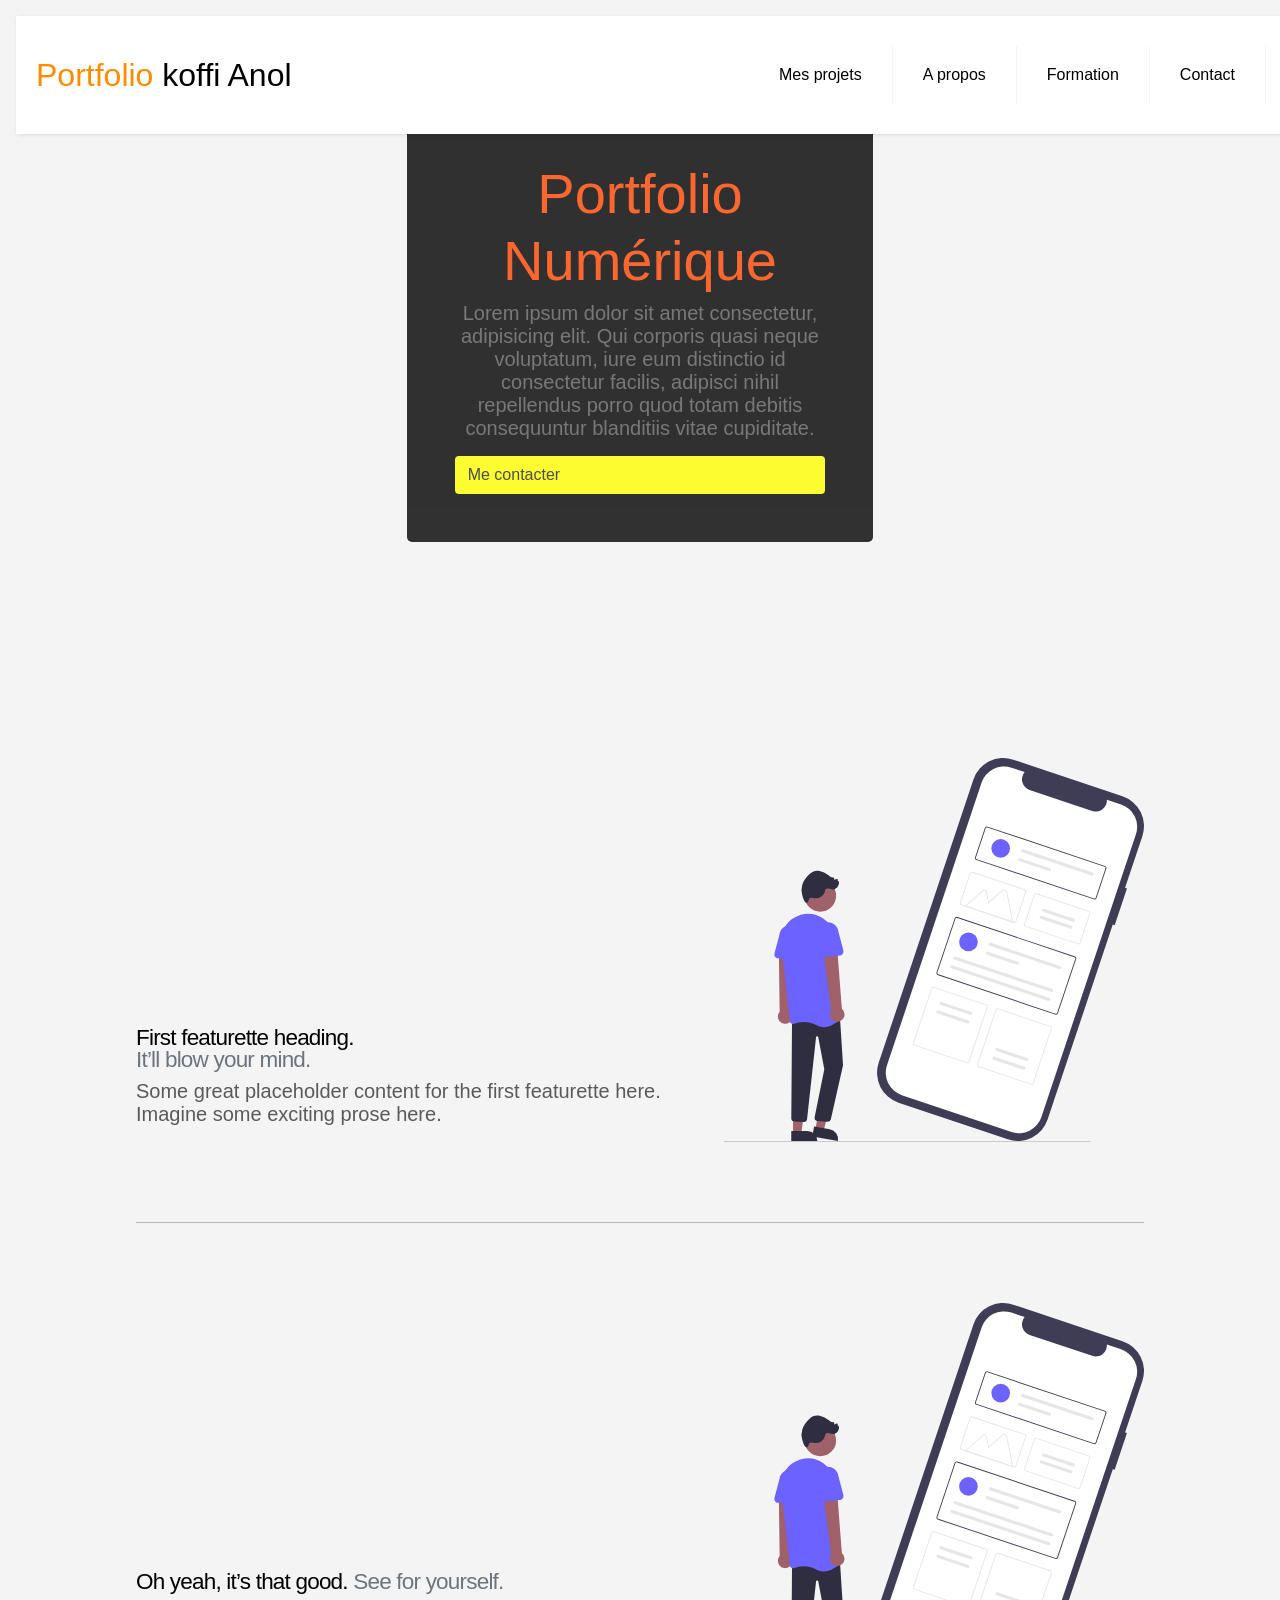
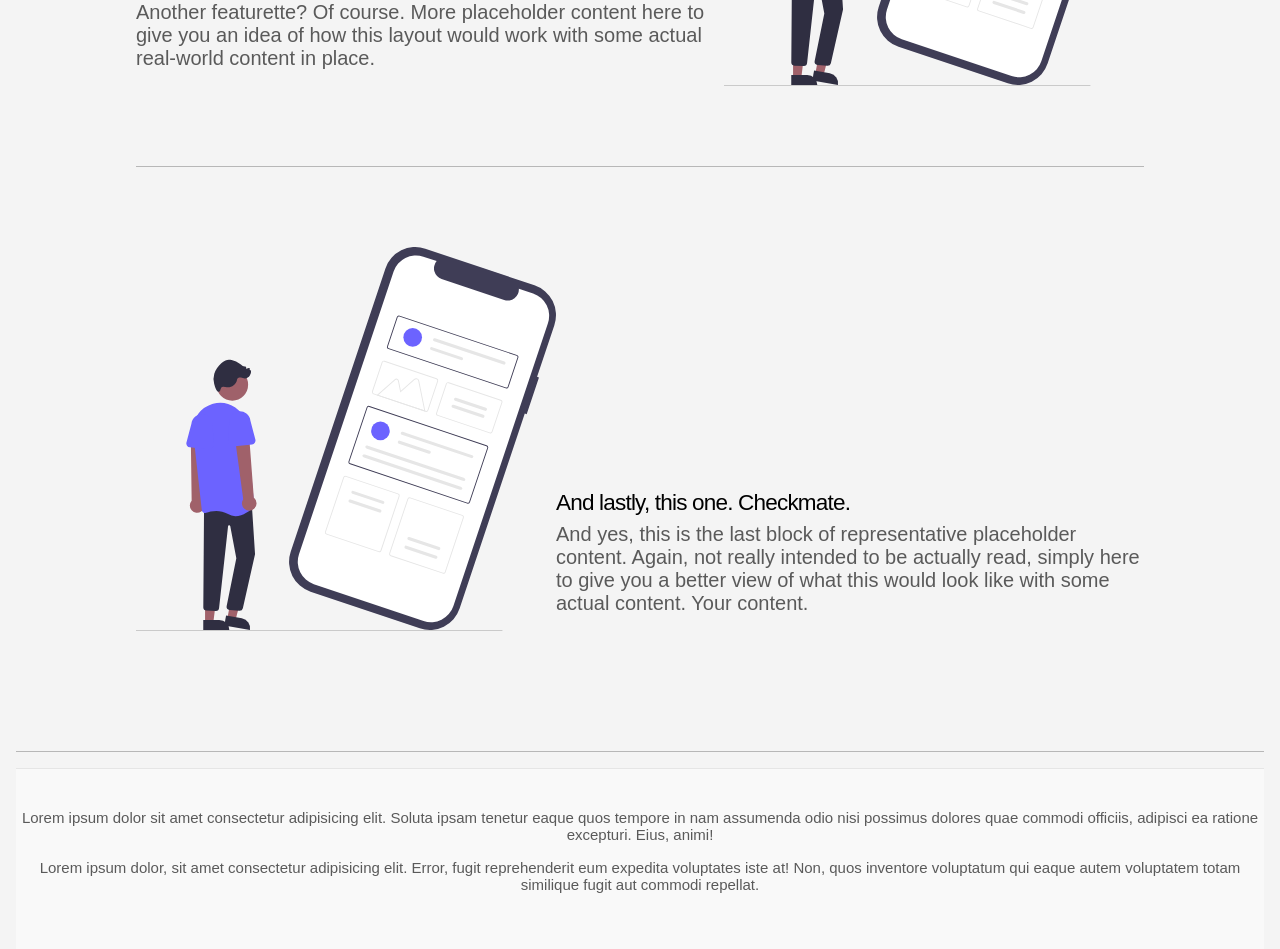
==== commit c8ab44ac: "Modification 17/08/2021" ====
--- a/index.html
+++ b/index.html
@@ -32,42 +32,48 @@
 
     </div>
 
-    <div class="igs-row igs-featurette">
-      <div class="igs-col-md-7">
-        <h2 class="igs-featurette-heading">First featurette heading. <span class="igs-text-muted">It’ll blow your mind.</span></h2>
-        <p class="igs-lead">Some great placeholder content for the first featurette here. Imagine some exciting prose here.</p>
+    <div class="igs-grid-container">
+      <div class="igs-row igs-featurette igs-grid-item-1">
+        <div class="igs-col-md-7">
+          <h2 class="igs-featurette-heading">First featurette heading.<br> <span class="igs-text-muted">It’ll blow your mind.</span></h2>
+          <p class="igs-lead">Some great placeholder content for the first featurette here. Imagine some exciting prose here.</p>
+        </div>
+        <div class="igs-col-md-5">
+          <img src="./assets/images/undraw_mobile_ux_re_59hr.svg" class="igs-bd-placeholder-img igs-bd-placeholder-img-lg igs-featurette-image igs-img-fluid igs-mx-auto" width="500px" height="500px"  alt="" preserveAspectRatio="xMidYMid slice" focusable="false"><rect width="100%" height="100%" fill="#eee"/>
+  
+        </div>
       </div>
-      <div class="igs-col-md-5">
-        <img src="./assets/images/undraw_mobile_ux_re_59hr.svg" class="igs-bd-placeholder-img igs-bd-placeholder-img-lg igs-featurette-image igs-img-fluid igs-mx-auto" width="500px" height="500px"  alt="" preserveAspectRatio="xMidYMid slice" focusable="false"><rect width="100%" height="100%" fill="#eee"/>
+  
+      <hr class="igs-featurette-divider">
+  
+      <div class="igs-row igs-featurette igs-grid-item-1">
+        <div class="igs-col-md-7 igs-order-md-2">
+          <h2 class="igs-featurette-heading">Oh yeah, it’s that good. <span class="igs-text-muted">See for yourself.</span></h2>
+          <p class="igs-lead">Another featurette? Of course. More placeholder content here to give you an idea of how this layout would work with some actual real-world content in place.</p>
+        </div>
+        <div class="igs-col-md-5 igs-order-md-1">
+          <img src="./assets/images/undraw_mobile_ux_re_59hr.svg" class="igs-bd-placeholder-img igs-bd-placeholder-img-lg igs-featurette-image igs-img-fluid igs-mx-auto" width="500px" height="500px"  alt="" preserveAspectRatio="xMidYMid slice" focusable="false"><rect width="100%" height="100%" fill="#eee"/>
+  
+        </div>
+      </div>
+  
+      <hr class="igs-featurette-divider">
+  
+      <div class="igs-row igs-featurette igs-grid-item-1">
+        
+        <div class="igs-col-md-5">
+          <img src="./assets/images/undraw_mobile_ux_re_59hr.svg" class="igs-bd-placeholder-img igs-bd-placeholder-img-lg igs-featurette-image igs-img-fluid igs-mx-auto" width="500px" height="500px"  alt="" preserveAspectRatio="xMidYMid slice" focusable="false"><rect width="100%" height="100%" fill="#eee"/>
+        </div>
 
+        <div class="igs-col-md-7">
+          <h2 class="igs-featurette-heading">And lastly, this one. <span class="text-muted">Checkmate.</span></h2>
+          <p class="igs-lead">And yes, this is the last block of representative placeholder content. Again, not really intended to be actually read, simply here to give you a better view of what this would look like with some actual content. Your content.</p>
+        </div>
       </div>
+
     </div>
 
-    <hr class="igs-featurette-divider">
-
-    <div class="igs-row igs-featurette">
-      <div class="col-md-7 order-md-2">
-        <h2 class="featurette-heading">Oh yeah, it’s that good. <span class="text-muted">See for yourself.</span></h2>
-        <p class="lead">Another featurette? Of course. More placeholder content here to give you an idea of how this layout would work with some actual real-world content in place.</p>
-      </div>
-      <div class="col-md-5 order-md-1">
-        <svg class="bd-placeholder-img bd-placeholder-img-lg featurette-image img-fluid mx-auto" width="500" height="500" xmlns="http://www.w3.org/2000/svg" role="img" aria-label="Placeholder: 500x500" preserveAspectRatio="xMidYMid slice" focusable="false"><title>Placeholder</title><rect width="100%" height="100%" fill="#eee"/><text x="50%" y="50%" fill="#aaa" dy=".3em">500x500</text></svg>
-
-      </div>
-    </div>
-
-    <hr class="igs-featurette-divider">
-
-    <div class="igs-row igs-featurette">
-      <div class="col-md-7">
-        <h2 class="featurette-heading">And lastly, this one. <span class="text-muted">Checkmate.</span></h2>
-        <p class="lead">And yes, this is the last block of representative placeholder content. Again, not really intended to be actually read, simply here to give you a better view of what this would look like with some actual content. Your content.</p>
-      </div>
-      <div class="col-md-5">
-        <svg class="bd-placeholder-img bd-placeholder-img-lg featurette-image img-fluid mx-auto" width="500" height="500" xmlns="http://www.w3.org/2000/svg" role="img" aria-label="Placeholder: 500x500" preserveAspectRatio="xMidYMid slice" focusable="false"><title>Placeholder</title><rect width="100%" height="100%" fill="#eee"/><text x="50%" y="50%" fill="#aaa" dy=".3em">500x500</text></svg>
-
-      </div>
-    </div>
+    
 
     <hr class="featurette-divider">
 
--- a/assets/css/stylesheet.css
+++ b/assets/css/stylesheet.css
@@ -9,6 +9,8 @@
   padding-right: 1rem!important;
   padding-left: 1rem!important;
   text-size-adjust: 100%;
+  background-color: #f4f4f4;
+  opacity: 1;
   
 }
 
@@ -93,6 +95,26 @@
   padding-right: auto;
   padding-left: auto;
   margin-top: auto;
+}
+
+.igs-col-md-5{
+  display: flex;
+}
+.igs-grid-container{
+  display: grid;
+  grid-column-gap: 90px;
+  margin: 120px;
+  align-content: space-around;
+  justify-content: space-between;
+}
+.igs-grid-item-1{
+  grid-column-start: 1;
+  grid-column-end: 2;
+  align-content: space-around;
+}
+.igs-grid-item-2{
+  grid-column-start: 2;
+  grid-column-end: 3;
 }
 
 hr {
@@ -139,6 +161,19 @@
   background-color: rgb(249, 249, 249);
   padding: 2.5rem 0px;
   border-top: 0.05rem solid rgb(229, 229, 229);
+}
+
+.igs-my-5{
+  display: grid;
+  align-content: space-around;
+  justify-content: center;
+  margin: 5;
+  background-color: black;
+  opacity: 0.8;
+  border-radius: 5px;
+  padding: 15px;
+  font-size: small;
+  padding: 20px;
 }
 
 
@@ -379,21 +414,6 @@
 
 }
 
-@media (min-width: 40em){
-
-  .igs-featurette-heading {
-    font-size: 50px;
-}
-
-}
-
-@media (min-width: 62em){
-  .featurette-heading {
-      margin-top: 7rem;
-
-}
-
-}
 
 
 @media (min-width: 768px) {
